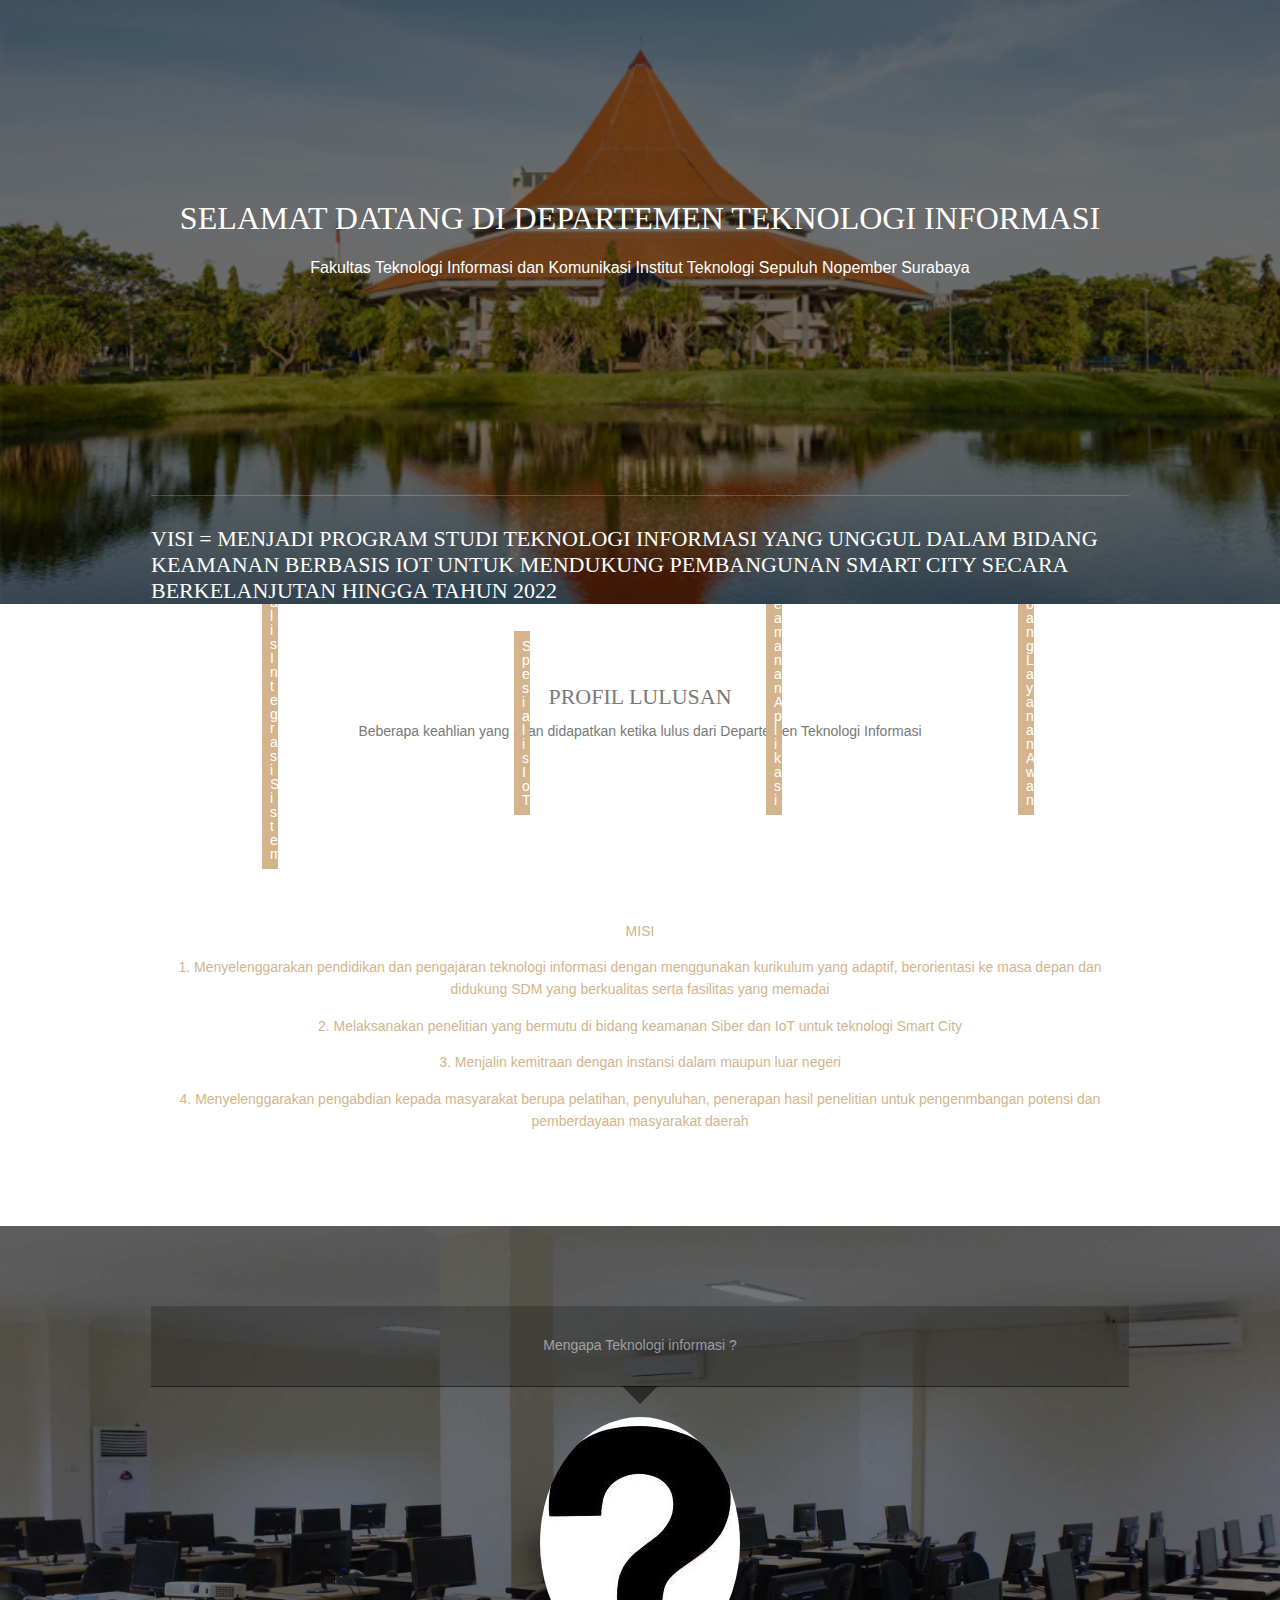
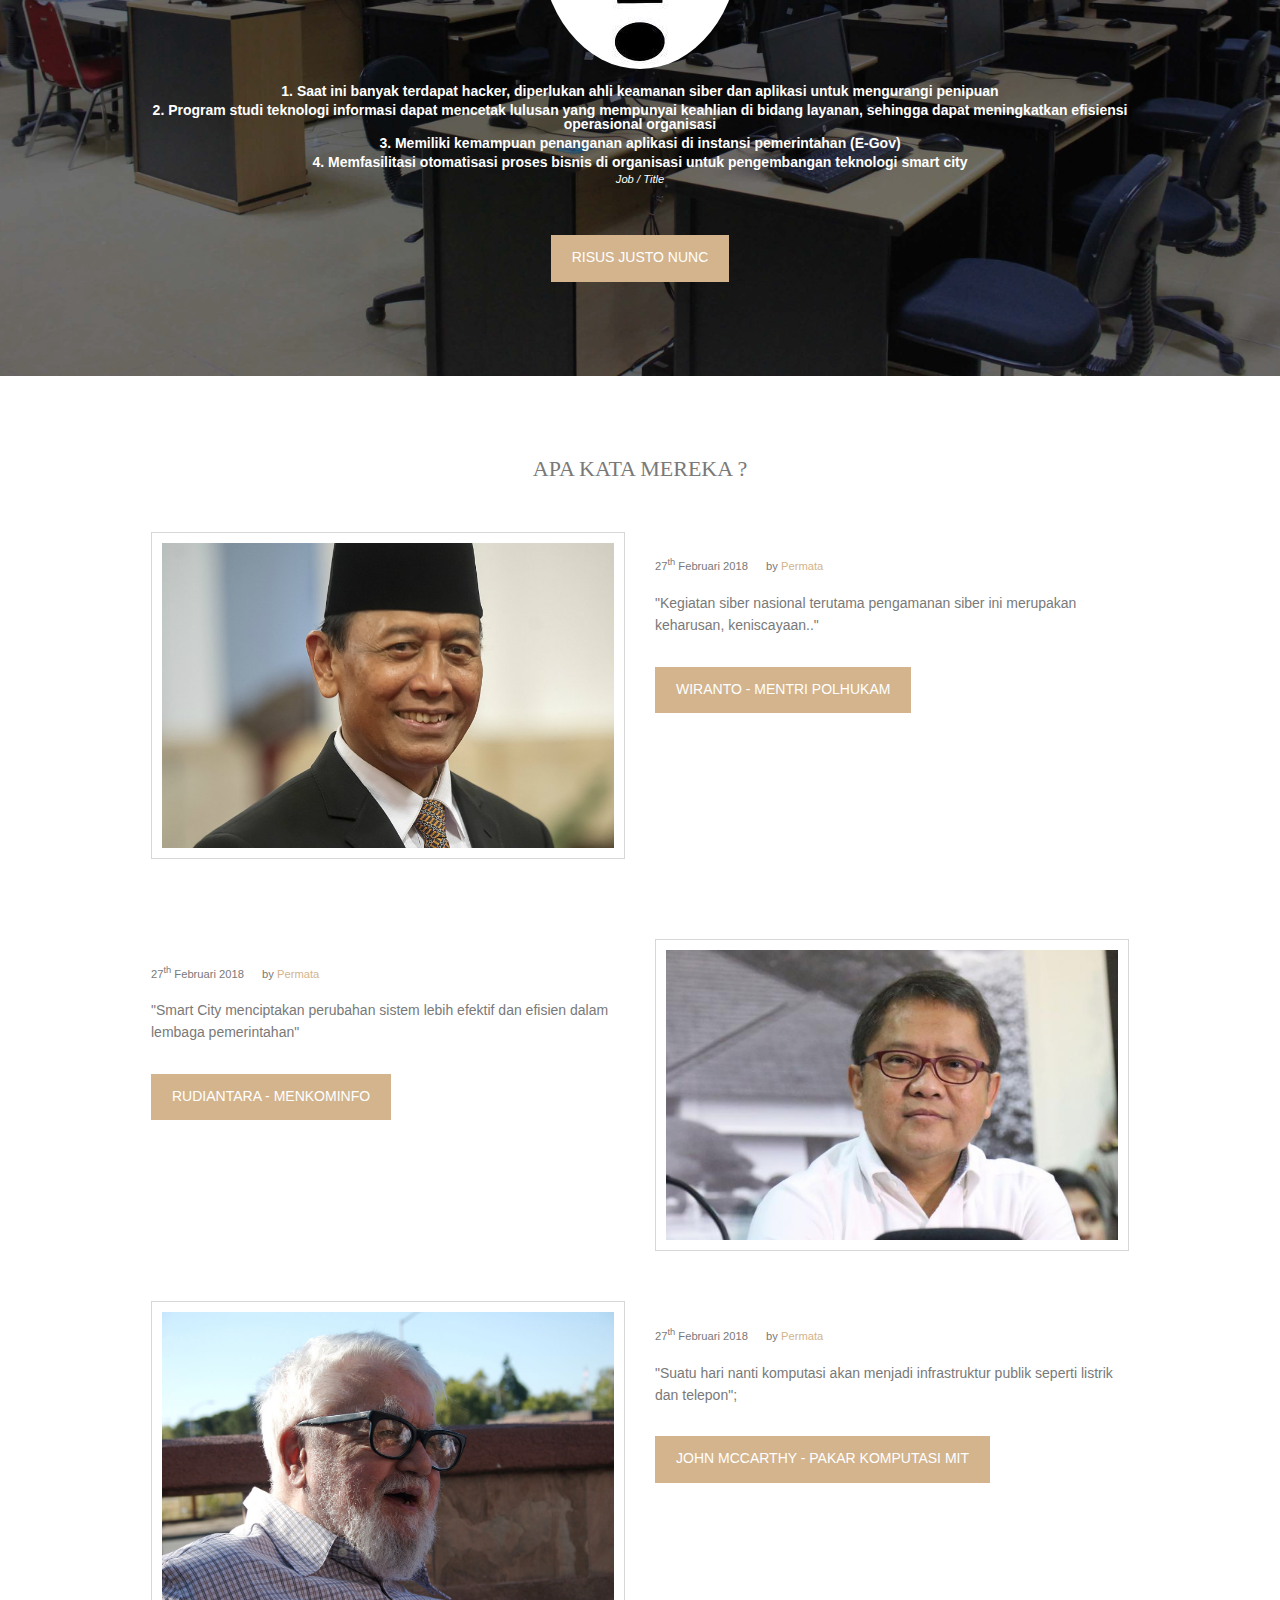
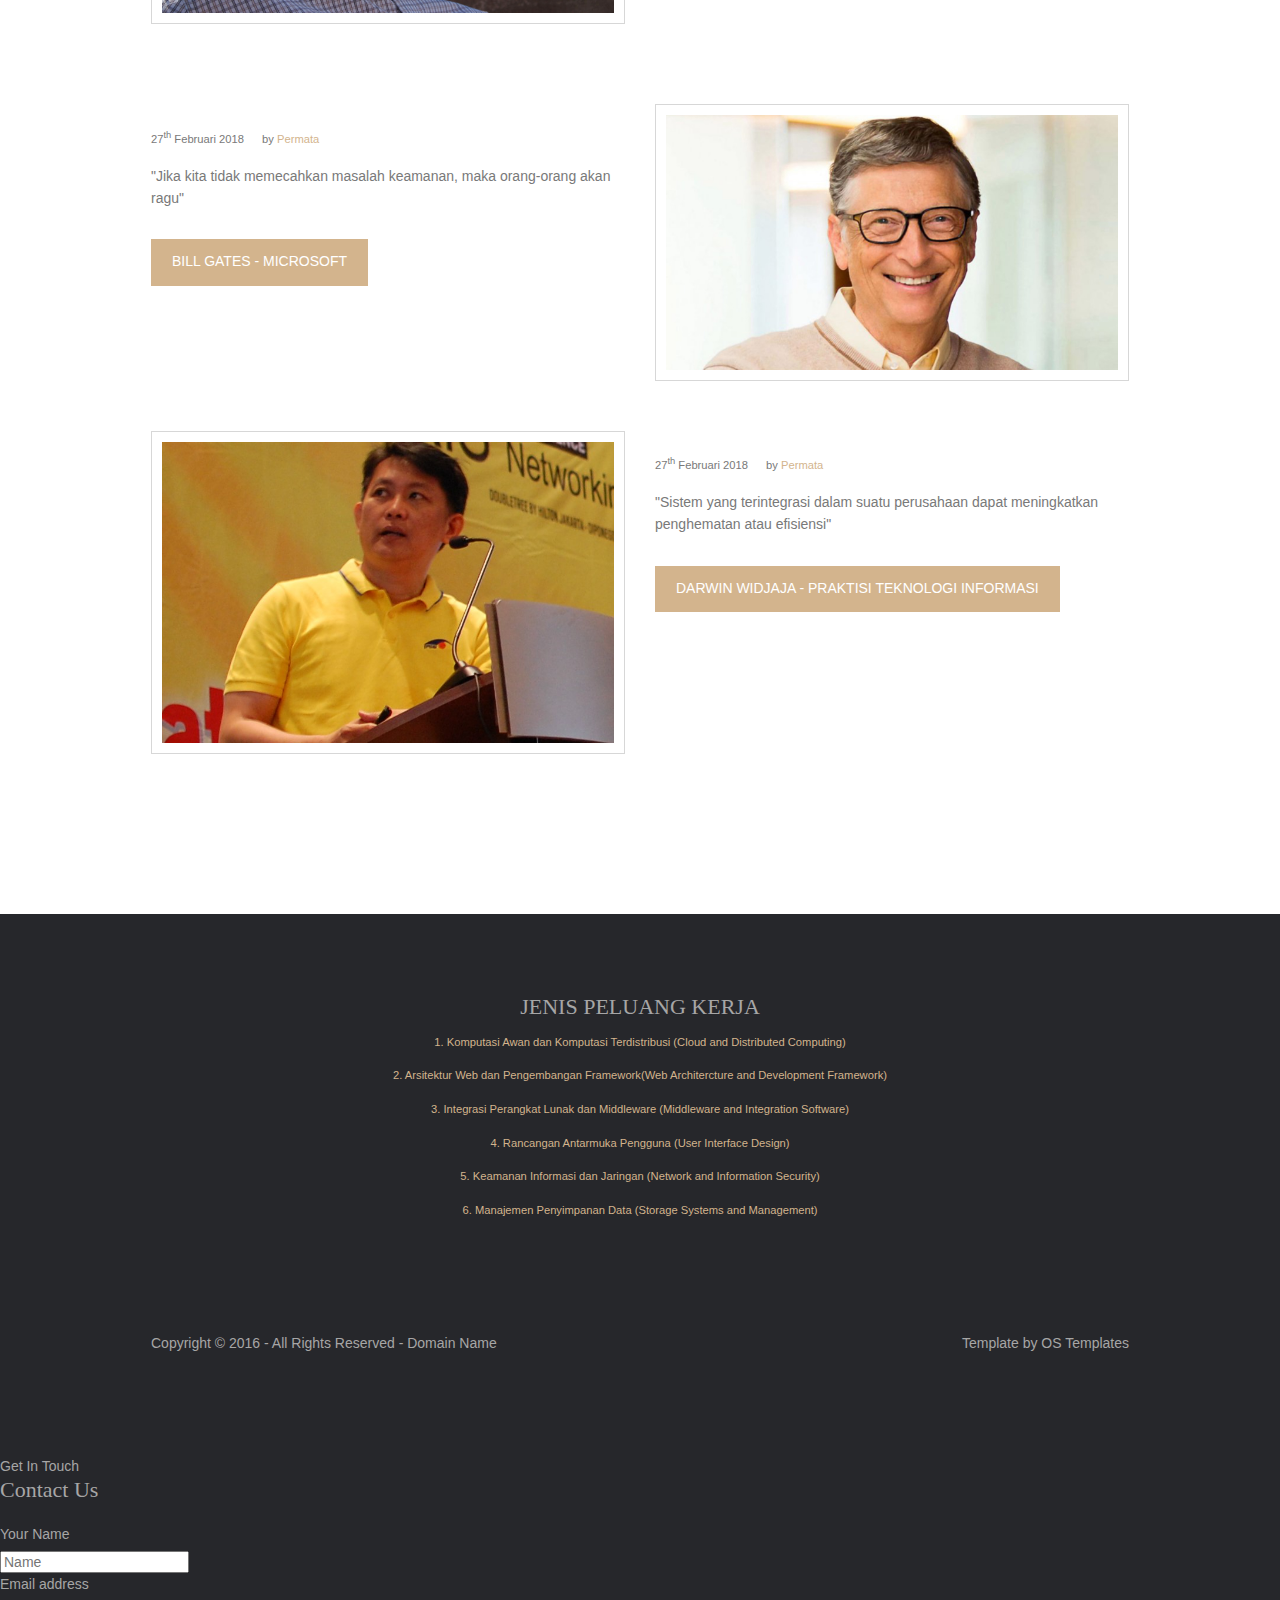
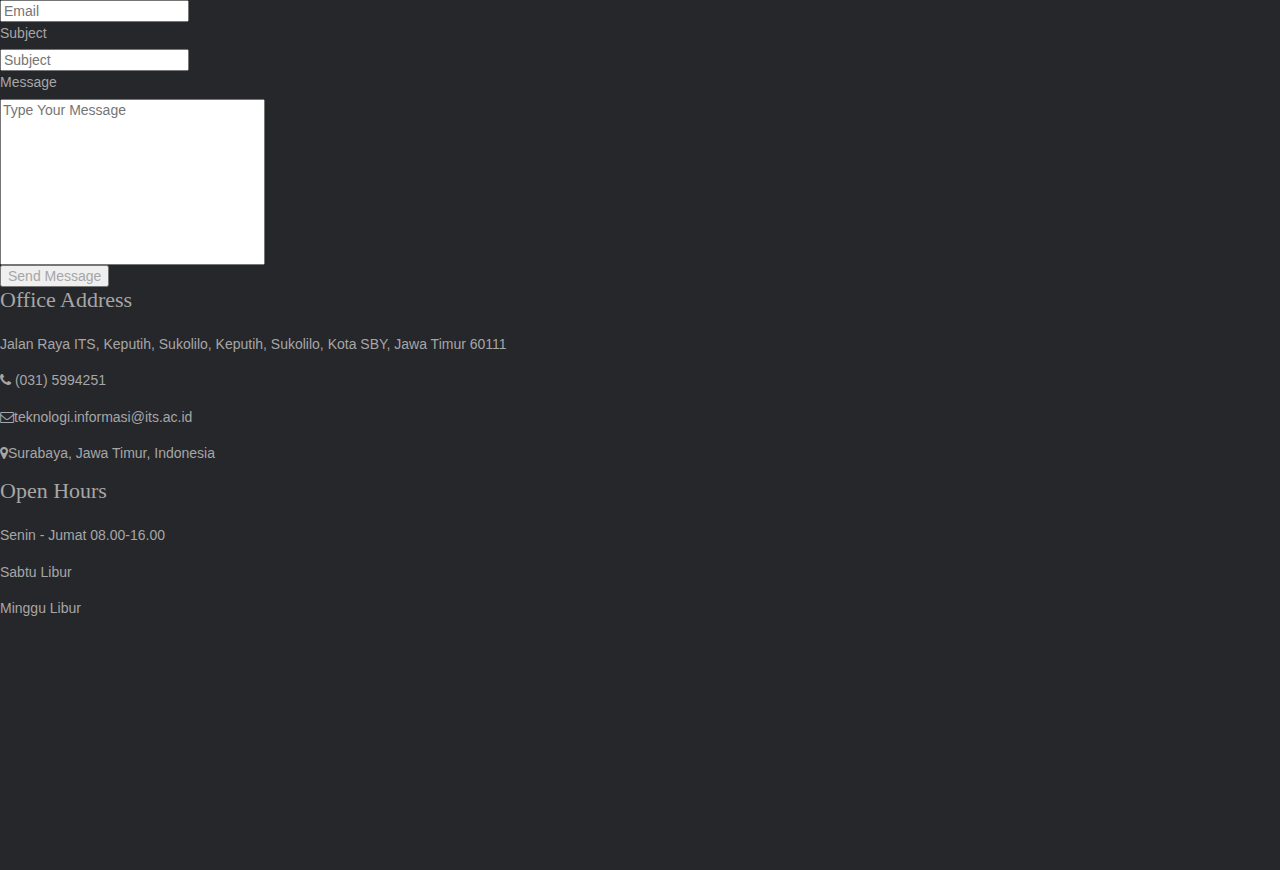
==== home.html @ 6188e83e "Add login" ====
<?php
    session_start();
    if(!isset($_SESSION['simple_login'])){
        header("Location: index.php");
        exit();
    }
     
/*** you can  write your protected content here ***/
 
?>
<!DOCTYPE html>
<!--
Template Name: Merciano
Author: <a href="http://www.os-templates.com/">OS Templates</a>
Author URI: http://www.os-templates.com/
Licence: Free to use under our free template licence terms
Licence URI: http://www.os-templates.com/template-terms
-->
<html>
<head>
<title>Merciano</title>
<meta charset="utf-8">
<meta name="viewport" content="width=device-width, initial-scale=1.0, maximum-scale=1.0, user-scalable=no">
<link href="layout/styles/layout.css" rel="stylesheet" type="text/css" media="all">
</head>
<body id="top">
<!-- ################################################################################################ -->
<!-- ################################################################################################ -->
<!-- ################################################################################################ -->
<!-- Top Background Image Wrapper -->
<div class="bgded overlay" style="background-image:url('images/demo/backgrounds/graha.jpg');"> 
  <!-- ################################################################################################ -->
  <div class="wrapper">
    <div id="pageintro" class="hoc clear"> 
      <!-- ################################################################################################ -->
      <article>
        <h2 class="heading">SELAMAT DATANG DI DEPARTEMEN TEKNOLOGI INFORMASI</h2>
        <p>Fakultas Teknologi Informasi dan Komunikasi Institut Teknologi Sepuluh Nopember Surabaya</p>
      </article>
      <!-- ################################################################################################ -->
    </div>
  </div>
  <!-- ################################################################################################ -->
  <!-- ################################################################################################ -->
  <!-- ################################################################################################ -->
  <div class="wrapper row1">
    <header id="header" class="hoc clear"> 
      <!-- ################################################################################################ -->
      <div id="logo" class="fl_left">
        <h1><a href="index.html">Visi = Menjadi program studi teknologi informasi yang unggul dalam bidang keamanan berbasis IoT untuk mendukung pembangunan Smart City secara berkelanjutan hingga tahun 2022</a></h1>
      </div>
      
      <!-- ################################################################################################ -->
    </header>
  </div>
  <!-- ################################################################################################ -->
</div>
<!-- End Top Background Image Wrapper -->
<!-- ################################################################################################ -->
<!-- ################################################################################################ -->
<!-- ################################################################################################ -->
<div class="wrapper row3">
  <main class="hoc container clear"> 
    <!-- main body -->
    <!-- ################################################################################################ -->
    <div class="btmspace-50 center">
      <h3 class="btmspace-10">PROFIL LULUSAN</h3>
      <p class="nospace">Beberapa keahlian yang akan didapatkan ketika lulus dari Departemen Teknologi Informasi</p>
    </div>
    <ul class="nospace clear services">
      <li class="one_quarter first"><a href="#">
        <figure><img src="images/demo/gallery/1.png" alt="">
          <figcaption>Spesialis Keamanan Siber</figcaption>
        </figure>
        </a></li>
      <li class="one_quarter"><a href="#">
        <figure><img src="images/demo/gallery/2.png" alt="">
          <figcaption>Spesialis IoT</figcaption>
        </figure>
        </a></li>
      <li class="one_quarter"><a href="#">
        <figure><img src="images/demo/gallery/3.png" alt="">
          <figcaption>Analis Keamanan Aplikasi</figcaption>
        </figure>
        </a></li>
      <li class="one_quarter"><a href="#">
        <figure><img src="images/demo/gallery/4.png" alt="">
          <figcaption>Pengembang Layanan Awan</figcaption>
        </figure>
        </a></li>
      <li class="one_quarter first"><a href="#">
        <figure><img src="images/demo/gallery/5.png" alt="">
          <figcaption>Spesialis Integrasi Sistem</figcaption>
        </figure>
        </a></li>
    </ul>
    <p class="center"><a class="inverse" href="#">MISI
      <p class="center"><a class="inverse" href="#">1. Menyelenggarakan pendidikan dan pengajaran teknologi informasi dengan menggunakan kurikulum yang adaptif, berorientasi ke masa depan dan didukung SDM yang berkualitas serta fasilitas yang memadai
        <p class="center"><a class="inverse" href="#">2. Melaksanakan penelitian yang bermutu di bidang keamanan Siber dan IoT untuk teknologi Smart City
          <p class="center"><a class="inverse" href="#">3. Menjalin kemitraan dengan instansi dalam maupun luar negeri
      <p class="center"><a class="inverse" href="#">4. Menyelenggarakan pengabdian kepada masyarakat berupa pelatihan, penyuluhan, penerapan hasil penelitian untuk pengenmbangan potensi dan pemberdayaan masyarakat daerah
    </a></p>
    <!-- ################################################################################################ -->
    <!-- / main body -->
    <div class="clear"></div>
  </main>
</div>
<!-- ################################################################################################ -->
<!-- ################################################################################################ -->
<!-- ################################################################################################ -->
<div class="wrapper bgded overlay" style="background-image:url('images/demo/backgrounds/lab.jpg');">
  <div class="hoc container clear"> 
    <!-- ################################################################################################ -->
    <div class="testimonial clear">
      <blockquote>Mengapa Teknologi informasi ?</blockquote>
      <figure><img class="circle" src="images/demo/tanyat.jpg" alt="">
        <figcaption><strong>1. Saat ini banyak terdapat hacker, diperlukan ahli keamanan siber dan aplikasi untuk mengurangi penipuan</strong><br>
          <figcaption><strong>2. Program studi teknologi informasi dapat mencetak lulusan yang mempunyai keahlian di bidang layanan, sehingga dapat meningkatkan efisiensi operasional organisasi</strong><br>
            <figcaption><strong>3. Memiliki kemampuan penanganan aplikasi di instansi pemerintahan (E-Gov) </strong><br>
              <figcaption><strong>4. Memfasilitasi otomatisasi proses bisnis di organisasi untuk pengembangan teknologi smart city</strong><br>
          <em>Job / Title</em></figcaption>
      </figure>
    </div>
    <p class="center"><a class="btn" href="#">Risus justo nunc</a></p>
    <!-- ################################################################################################ -->
  </div>
</div>
<!-- ################################################################################################ -->
<!-- ################################################################################################ -->
<!-- ################################################################################################ -->
<div class="wrapper row3">
  <section class="hoc container clear"> 
    <!-- ################################################################################################ -->
    <div class="btmspace-50 center">
      <h3 class="btmspace-10">APA KATA MEREKA ?</h3>
      <p class="nospace"></p>
    </div>
    <div class="latest">
      <article class="clear">
        <div class="one_half first"><a class="iblock borderedbox inspace-10" href="#"><img src="images/demo/wiranto.jpg" alt=""></a></div>
        <div class="one_half">
          <h3 class="heading"></h3>
          <ul class="nospace meta">
            <li>
              <time datetime="2018-02-27">27<sup>th</sup> Februari 2018</time>
            </li>
            <li>by <a href="#">Permata</a></li>
          </ul>
          <p>"Kegiatan siber nasional terutama pengamanan siber ini merupakan keharusan, keniscayaan.."</p>
          <footer><a class="btn" href="#">Wiranto - Mentri Polhukam</a></footer>
        </div>
      </article>
      <article class="clear">
        <div class="one_half first">
          <h3 class="heading"></h3>
          <ul class="nospace meta">
            <li>
              <time datetime="2018-02-27">27<sup>th</sup> Februari 2018</time>
            </li>
            <li>by <a href="#">Permata</a></li>
          </ul>
          <p>"Smart City menciptakan perubahan sistem lebih efektif dan efisien dalam lembaga pemerintahan"</p>
          <footer><a class="btn" href="#">Rudiantara - Menkominfo</a></footer>
        </div>
        <div class="one_half"><a class="iblock borderedbox inspace-10" href="#"><img src="images/demo/rudiantara.jpg" alt=""></a></div>
      </article>
    </div>
    <div class="btmspace-50 center">
      <h3 class="btmspace-10"></h3>
      <p class="nospace"></p>
    </div>
    <div class="latest">
      <article class="clear">
        <div class="one_half first"><a class="iblock borderedbox inspace-10" href="#"><img src="images/demo/john.jpg" alt=""></a></div>
        <div class="one_half">
          <h3 class="heading"></h3>
          <ul class="nospace meta">
            <li>
              <time datetime="2018-02-27">27<sup>th</sup> Februari 2018</time>
            </li>
            <li>by <a href="#">Permata</a></li>
          </ul>
          <p>"Suatu hari nanti komputasi akan menjadi infrastruktur publik seperti listrik dan telepon";</p>
          <footer><a class="btn" href="#">John McCarthy - Pakar Komputasi MIT</a></footer>
        </div>
      </article>
      <div class="btmspace-50 center">
      <h3 class="btmspace-10"></h3>
      <p class="nospace"></p>
    </div>
      <article class="clear">
        <div class="one_half first">
          <h3 class="heading"></h3>
          <ul class="nospace meta">
            <li>
              <time datetime="2018-02-27">27<sup>th</sup> Februari 2018</time>
            </li>
            <li>by <a href="#">Permata</a></li>
          </ul>
          <p>"Jika kita tidak memecahkan masalah keamanan, maka orang-orang akan ragu"</p>
          <footer><a class="btn" href="#">Bill Gates - Microsoft</a></footer>
        </div>
        <div class="one_half"><a class="iblock borderedbox inspace-10" href="#"><img src="images/demo/bill.jpg" alt=""></a></div>
      </article>
    </div>
    <div class="btmspace-50 center">
      <h3 class="btmspace-10"></h3>
      <p class="nospace"></p>
    </div>
    <div class="latest">
      <article class="clear">
        <div class="one_half first"><a class="iblock borderedbox inspace-10" href="#"><img src="images/demo/ddarwin.jpg" alt=""></a></div>
        <div class="one_half">
          <h3 class="heading"></h3>
          <ul class="nospace meta">
            <li>
              <time datetime="2018-02-27">27<sup>th</sup> Februari 2018</time>
            </li>
            <li>by <a href="#">Permata</a></li>
          </ul>
          <p>"Sistem yang terintegrasi dalam suatu perusahaan dapat meningkatkan penghematan atau efisiensi"</p>
          <footer><a class="btn" href="#">Darwin Widjaja - Praktisi Teknologi Informasi</a></footer>
        </div>
      </article>
    <!-- ################################################################################################ -->
    <div class="clear"></div>
  </section>
</div>
<!-- ################################################################################################ -->
<!-- ################################################################################################ -->
<!-- ################################################################################################ -->
<div class="wrapper">
  <section class="hoc container center clear"> 
    <!-- ################################################################################################ -->
    
    <h3 class="btmspace-10">JENIS PELUANG KERJA</h3>
    <p class="font-xs"><a href="#">1. Komputasi Awan dan Komputasi Terdistribusi (Cloud and Distributed Computing)</a></p>
    <p class="font-xs"><a href="#">2. Arsitektur Web dan Pengembangan Framework(Web Architercture and Development Framework)</a></p>
    <p class="font-xs"><a href="#">3. Integrasi Perangkat Lunak dan Middleware (Middleware and Integration Software)</a></p>
    <p class="font-xs"><a href="#">4. Rancangan Antarmuka Pengguna (User Interface Design)</a></p>
    <p class="font-xs"><a href="#">5. Keamanan Informasi dan Jaringan  (Network and Information Security)</a></p>
    <p class="font-xs"><a href="#">6. Manajemen Penyimpanan Data  (Storage Systems and Management)</a></p>

    <!-- ################################################################################################ -->
  </section>
  
<!-- ################################################################################################ -->
<!-- ################################################################################################ -->
<!-- ################################################################################################ -->

    <!-- ################################################################################################ -->
  </footer>
</div>
<!-- ################################################################################################ -->
<!-- ################################################################################################ -->
<!-- ################################################################################################ -->
<div class="wrapper row5">
  <div id="copyright" class="hoc clear"> 
    <!-- ################################################################################################ -->
    <p class="fl_left">Copyright &copy; 2016 - All Rights Reserved - <a href="#">Domain Name</a></p>
    <p class="fl_right">Template by <a target="_blank" href="http://www.os-templates.com/" title="Free Website Templates">OS Templates</a></p>
    <!-- ################################################################################################ -->
  </div>
</div>
<!-- ################################################################################################ -->
<!-- ################################################################################################ -->
<!-- ################################################################################################ -->
<a id="backtotop" href="#top"><i class="fa fa-chevron-up"></i></a>

  <!-- Start Contact section -->
  <section id="mu-contact">
    <div class="container">
      <div class="row">
        <div class="col-md-12">
          <div class="mu-contact-area">

            <div class="mu-title">
              <span class="mu-subtitle">Get In Touch</span>
              <h2>Contact Us</h2>
            </div>

            <div class="mu-contact-content">
              <div class="row">

                <div class="col-md-6">
                  <div class="mu-contact-left">
                    <!-- Email message div -->
                    <div id="form-messages"></div>
                    <!-- Start contact form -->
                    <form id="ajax-contact" method="post" action="testmail.php" class="mu-contact-form">
                      <div class="form-group">
                        <label for="name">Your Name</label>
                        <input type="text" class="form-control" id="name" name="name" placeholder="Name" required>
                      </div>
                      <div class="form-group">
                        <label for="email">Email address</label>
                        <input type="email" class="form-control" id="email" name="email" placeholder="Email" required>
                      </div>                      
                      <div class="form-group">
                        <label for="subject">Subject</label>
                        <input type="text" class="form-control" id="subject" name="subject" placeholder="Subject" required>
                      </div>
                      <div class="form-group">
                        <label for="message">Message</label>                        
                        <textarea class="form-control" id="message" name="message"  cols="30" rows="10" placeholder="Type Your Message" required></textarea>
                      </div>                      
                      <button type="submit" class="mu-send-btn">Send Message</button>
                        
                    </form>
                  </div>
                </div>

                <div class="col-md-6">
                  <div class="mu-contact-right">
                    <div class="mu-contact-widget">
                      <h3>Office Address</h3>
                      <p>Jalan Raya ITS, Keputih, Sukolilo, Keputih, Sukolilo, Kota SBY, Jawa Timur 60111</p>
                      <address>
                        <p><i class="fa fa-phone"></i> (031) 5994251</p>
                        <p><i class="fa fa-envelope-o"></i>teknologi.informasi@its.ac.id</p>
                        <p><i class="fa fa-map-marker"></i>Surabaya, Jawa Timur, Indonesia</p>
                      </address>
                    </div>
                    <div class="mu-contact-widget">
                      <h3>Open Hours</h3>                      
                      <address>
                        <p><span>Senin - Jumat</span> 08.00-16.00</p>
                        <p><span>Sabtu</span> Libur</p>
                        <p><span>Minggu</span> Libur</p>
                      </address>
                    </div>
                  </div>
                </div>

              </div>
            </div>
          </div>
        </div>
      </div>
    </div>
  </section>
  <!-- End Contact section -->
<!-- Start Map section -->
  <section id="mu-map">
    <iframe src=
            "https://www.google.com/maps/embed?pb=!1m18!1m12!1m3!1d3957.662365446152!2d112.790795!3d-7.279204!2m3!1f0!2f0!3f0!3m2!1i1024!2i768!4f13.1!3m3!1m2!1s0x2dd7fa16b145e469%3A0x83df57e6a93ef2c2!2sJurusan+Sistem+Informasi+ITS!5e0!3m2!1sen!2sid!4v1429068412402"  width="100%" height="100%" frameborder="0"allowfullscreen></iframe>
  </section>
  <!-- End Map section -->

<script src="http://maps.google.com/maps/api/js?sensor=false"></script>
<script src="layout/scripts/gmaps.js"></script>

</body>
</html>
---- layout/styles/layout.css ----
@charset "utf-8";
/*
Template Name: Merciano
Author: <a href="http://www.os-templates.com/">OS Templates</a>
Author URI: http://www.os-templates.com/
Licence: Free to use under our free template licence terms
Licence URI: http://www.os-templates.com/template-terms
File: Layout CSS
*/

@import url("fontawesome-4.6.2.min.css");
@import url("framework.css");

/* Rows
--------------------------------------------------------------------------------------------------------------- */
.row0, .row0 a{}
.row1, .row1 a{}
.row2, .row2 a{}
.row3, .row3 a{}
.row4, .row4 a{}
.row5, .row5 a{}


/* Page Intro
--------------------------------------------------------------------------------------------------------------- */
#pageintro{padding:200px 0; border-bottom:1px solid;}

#pageintro article{text-align:center;}
#pageintro article p{font-size:16px;}
#pageintro article .heading{font-size:32px; text-transform:uppercase;}/* Override default settings */
#pageintro article footer{margin-top:50px;}


/* Header
--------------------------------------------------------------------------------------------------------------- */
#header{}

#header #logo{margin:30px 0 0 0;}
#header #logo h1{margin:0; padding:0; font-size:22px; text-transform:uppercase;}


/* Content Area
--------------------------------------------------------------------------------------------------------------- */
.container{padding:80px 0;}

/* Content */
.container .content{}

.services{margin-bottom:50px;}
.services li{text-align:center;}
.services li:nth-child(-n+4){margin-bottom:30px;}/* Adds bottom margin to the first four elements */
.services li:last-child{margin-bottom:0;}/* Required when elements stack in smaller viewports */
.services li figure{display:inline-block; position:relative; max-width:100%; border-bottom:1px solid;}
.services li figure figcaption{display:block; position:absolute; bottom:0; left:0; width:100%; padding:8px; line-height:1;}
.services li figure:hover figcaption{opacity:0;}

.testimonial{margin-bottom:50px;}
.testimonial blockquote{display:block; position:relative; width:100%; margin:0 0 30px 0; padding:30px; line-height:1.4; border:solid; border-width:0 0 1px 0; text-align:center; z-index:1;}
.testimonial blockquote::before{display:none;}
.testimonial blockquote::after{display:block; position:absolute; bottom:0; left:50%; margin:0 0 -18px -18px; content:""; border:solid; border-width:18px 18px 0 18px;}
.testimonial figure{text-align:center;}
.testimonial figure img{margin-bottom:15px;}
.testimonial figure figcaption{}
.testimonial figure figcaption *{display:block; margin:0; padding:0; line-height:1;}
.testimonial figure figcaption strong{margin-bottom:5px;}
.testimonial figure figcaption br{display:none;}
.testimonial figure figcaption em{font-size:.8rem;}

.latest{}
.latest > article:first-child{margin-bottom:80px;}
.latest article{}
.latest article > div:nth-of-type(2){margin-bottom:0;}/* Used when elements stack in small viewports */
.latest article .heading{margin:20px 0 10px;}
.latest article .meta{font-size:.8rem;}
.latest article .meta li{display:inline-block;}
.latest article .meta > li:first-child{margin-right:15px;}
.latest article p, .latest article footer{margin-bottom:30px;}

.gmap{display:block; position:relative; width:100%; height:350px;}/* Height (min or max-height don't work) has to be defined, otherwise the map wont be shown */
.gmap #gmapcanvas{width:100%; height:100%;}
.gmap #gmapcanvas img[src*="gstatic.com/"], #gmapcanvas img[src*="googleapis.com/"]{width:auto; max-width:none; height:auto;}

/* Comments */
#comments ul{margin:0 0 40px 0; padding:0; list-style:none;}
#comments li{margin:0 0 10px 0; padding:15px;}
#comments .avatar{float:right; margin:0 0 10px 10px; padding:3px; border:1px solid;}
#comments address{font-weight:bold;}
#comments time{font-size:smaller;}
#comments .comcont{display:block; margin:0; padding:0;}
#comments .comcont p{margin:10px 5px 10px 0; padding:0;}

#comments form{display:block; width:100%;}
#comments input, #comments textarea{width:100%; padding:10px; border:1px solid;}
#comments textarea{overflow:auto;}
#comments div{margin-bottom:15px;}
#comments input[type="submit"], #comments input[type="reset"]{display:inline-block; width:auto; min-width:150px; margin:0; padding:8px 5px; cursor:pointer;}

/* Sidebar */
.container .sidebar{}

.sidebar .sdb_holder{margin-bottom:50px;}
.sidebar .sdb_holder:last-child{margin-bottom:0;}


/* Footer
--------------------------------------------------------------------------------------------------------------- */
#footer{padding:80px 0;}

#footer .title{margin:0 0 30px 0; padding:0 0 8px 0; border-bottom:1px solid; font-size:1.2rem;}

#footer .linklist li{margin-bottom:10px;}
#footer .linklist li:last-child{margin-bottom:0;}

#footer .font-xs{margin:0;}


/* Copyright
--------------------------------------------------------------------------------------------------------------- */
#copyright{padding:20px 0;}
#copyright *{margin:0; padding:0;}


/* Transition Fade
--------------------------------------------------------------------------------------------------------------- */
*, *::before, *::after{transition:all .3s ease-in-out;}
#mainav form *{transition:none !important;}


/* ------------------------------------------------------------------------------------------------------------ */
/* ------------------------------------------------------------------------------------------------------------ */
/* ------------------------------------------------------------------------------------------------------------ */
/* ------------------------------------------------------------------------------------------------------------ */
/* ------------------------------------------------------------------------------------------------------------ */


/* Navigation
--------------------------------------------------------------------------------------------------------------- */
nav ul, nav ol{margin:0; padding:0; list-style:none;}

#mainav, #breadcrumb, .sidebar nav{line-height:normal;}
#mainav .drop::after, #mainav li li .drop::after, #breadcrumb li a::after, .sidebar nav a::after{position:absolute; font-family:"FontAwesome"; font-size:10px; line-height:10px;}

/* Top Navigation */
#mainav{}
#mainav ul.clear{margin-top:3px;}
#mainav ul{text-transform:uppercase;}
#mainav ul ul{z-index:9999; position:absolute; width:180px; text-transform:none;}
#mainav ul ul ul{left:180px; top:0;}
#mainav li{display:inline-block; position:relative; margin:0 15px 0 0; padding:0;}
#mainav li:last-child{margin-right:0;}
#mainav li li{width:100%; margin:0;}
#mainav li a{display:block; padding:30px 0;}
#mainav li li a{border:solid; border-width:0 0 1px 0;}
#mainav .drop{padding-left:15px;}
#mainav li li a, #mainav li li .drop{display:block; margin:0; padding:10px 15px;}
#mainav .drop::after, #mainav li li .drop::after{content:"\f0d7";}
#mainav .drop::after{top:35px; left:5px;}
#mainav li li .drop::after{top:15px; left:5px;}
#mainav ul ul{visibility:hidden; opacity:0;}
#mainav ul li:hover > ul{visibility:visible; opacity:1;}

#mainav form{display:none; margin:0; padding:0;}
#mainav form select, #mainav form select option{display:block; cursor:pointer; outline:none;}
#mainav form select{width:100%; padding:5px; border:1px solid;}
#mainav form select option{margin:5px; padding:0; border:none;}

/* Breadcrumb */
#breadcrumb{padding:20px 0; text-align:right;}
#breadcrumb ul{margin:0; padding:0; list-style:none; text-transform:uppercase;}
#breadcrumb li{display:inline-block; margin:0 6px 0 0; padding:0;}
#breadcrumb li a{display:block; position:relative; margin:0; padding:0 12px 0 0; font-size:12px;}
#breadcrumb li a::after{top:3px; right:0; content:"\f101";}
#breadcrumb li:last-child a{margin:0; padding:0;}
#breadcrumb li:last-child a::after{display:none;}

/* Sidebar Navigation */
.sidebar nav{display:block; width:100%;}
.sidebar nav li{margin:0 0 3px 0; padding:0;}
.sidebar nav a{display:block; position:relative; margin:0; padding:5px 10px 5px 15px; text-decoration:none; border:solid; border-width:0 0 1px 0;}
.sidebar nav a::after{top:9px; left:5px; content:"\f101";}
.sidebar nav ul ul a{padding-left:35px;}
.sidebar nav ul ul a::after{left:25px;}
.sidebar nav ul ul ul a{padding-left:55px;}
.sidebar nav ul ul ul a::after{left:45px;}

/* Pagination */
.pagination{display:block; width:100%; text-align:center; clear:both;}
.pagination li{display:inline-block; margin:0 2px 0 0;}
.pagination li:last-child{margin-right:0;}
.pagination a, .pagination strong{display:block; padding:8px 11px; border:1px solid; background-clip:padding-box; font-weight:normal;}

/* Back to Top */
#backtotop{z-index:999; display:inline-block; position:fixed; visibility:hidden; bottom:20px; right:20px; width:36px; height:36px; line-height:36px; font-size:16px; text-align:center; opacity:.2;}
#backtotop i{display:block; width:100%; height:100%; line-height:inherit;}
#backtotop.visible{visibility:visible; opacity:.5;}
#backtotop:hover{opacity:1;}


/* Tables
--------------------------------------------------------------------------------------------------------------- */
table, th, td{border:1px solid; border-collapse:collapse; vertical-align:top;}
table, th{table-layout:auto;}
table{width:100%; margin-bottom:15px;}
th, td{padding:5px 8px;}
td{border-width:0 1px;}


/* Gallery
--------------------------------------------------------------------------------------------------------------- */
#gallery{display:block; width:100%; margin-bottom:50px;}
#gallery figure figcaption{display:block; width:100%; clear:both;}
#gallery li{margin-bottom:30px;}


/* ------------------------------------------------------------------------------------------------------------ */
/* ------------------------------------------------------------------------------------------------------------ */
/* ------------------------------------------------------------------------------------------------------------ */
/* ------------------------------------------------------------------------------------------------------------ */
/* ------------------------------------------------------------------------------------------------------------ */


/* Colours
--------------------------------------------------------------------------------------------------------------- */
body{color:#A6A6A6; background-color:#26272B;}
a{color:#D3B48D;}
a:active, a:focus{background:transparent;}/* IE10 + 11 Bugfix - prevents grey background */
hr, .borderedbox{border-color:#D7D7D7;}
label span{color:#FF0000; background-color:inherit;}
input:focus, textarea:focus, *:required:focus{border-color:#D3B48D;}
.overlay{color:#FFFFFF; background-color:inherit;}
.overlay::after{color:inherit; background-color:rgba(0,0,0,.55);}

.btn, .btn.inverse:hover{color:#FFFFFF; background-color:#D3B48D; border-color:#D3B48D;}
.btn:hover, .btn.inverse{color:inherit; background-color:transparent; border-color:inherit;}


/* Rows */
.row0, .row0 a{}
.row1, .row1 a{}
.row2, .row2 a{}
.row3{color:#797979; background-color:#FFFFFF;}
.row4{color:#A6A6A6; background-color:#151517;}
.row5, .row5 a{color:#A6A6A6; background-color:#26272B;}


/* Page Intro */
#pageintro{border-color:rgba(255,255,255,.2);}


/* Header */
#header #logo a{color:inherit;}


/* Content Area */
.services li figure{border-color:#D3B48D;}
.services li figure figcaption{color:#FFFFFF; background-color:#D3B48D;}

.testimonial blockquote{color:rgba(255,255,255,.5); background-color:rgba(0,0,0,.2); border-color:rgba(0,0,0,.5);}
.testimonial:hover blockquote{color:#FFFFFF; background-color:#000000;}
.testimonial blockquote::after{border-color:transparent; border-top-color:rgba(0,0,0,.5);}


/* Footer */
#footer .title, #footer .heading{color:#FFFFFF; border-color:#26272B;}


/* Navigation */
#mainav li a{color:inherit;}
#mainav .active a, #mainav a:hover, #mainav li:hover > a{color:#D3B48D; background-color:inherit;}
#mainav li li a, #mainav .active li a{color:#FFFFFF; background-color:rgba(0,0,0,.6); border-color:rgba(0,0,0,.6);}
#mainav li li:hover > a, #mainav .active .active > a{color:#FFFFFF; background-color:#D3B48D;}
#mainav form select{color:#FFFFFF; background-color:#26272B; border-color:rgba(255,255,255,.2);}

#breadcrumb a{color:inherit; background-color:inherit;}
#breadcrumb li:last-child a{color:#D3B48D;}

.container .sidebar nav a{color:inherit; border-color:#D7D7D7;}
.container .sidebar nav a:hover{color:#D3B48D;}

.pagination a, .pagination strong{border-color:#D7D7D7;}
.pagination .current *{color:#FFFFFF; background-color:#D3B48D;}

#backtotop{color:#FFFFFF; background-color:#D3B48D;}


/* Tables + Comments */
table, th, td, #comments .avatar, #comments input, #comments textarea{border-color:#D7D7D7;}
#comments input:focus, #comments textarea:focus, #comments *:required:focus{border-color:#D3B48D;}
th{color:#FFFFFF; background-color:#373737;}
tr, #comments li, #comments input[type="submit"], #comments input[type="reset"]{color:inherit; background-color:#FBFBFB;}
tr:nth-child(even), #comments li:nth-child(even){color:inherit; background-color:#F7F7F7;}
table a, #comments a{background-color:inherit;}


/* ------------------------------------------------------------------------------------------------------------ */
/* ------------------------------------------------------------------------------------------------------------ */
/* ------------------------------------------------------------------------------------------------------------ */
/* ------------------------------------------------------------------------------------------------------------ */
/* ------------------------------------------------------------------------------------------------------------ */


/* Media Queries
--------------------------------------------------------------------------------------------------------------- */
@-ms-viewport{width:device-width;}


/* Max Wrapper Width - Laptop, Desktop etc.
--------------------------------------------------------------------------------------------------------------- */
@media screen and (min-width:978px){
	.hoc{max-width:978px;}
}


/* Mobile Devices
--------------------------------------------------------------------------------------------------------------- */
@media screen and (max-width:900px){
	.hoc{max-width:90%;}

	#header{padding:30px 0;}
	#header #logo{margin:0;}

	#mainav{}
	#mainav ul{display:none;}
	#mainav form{display:block;}

	#breadcrumb{}

	.container{}
	#comments input[type="reset"]{margin-top:10px;}
	.pagination li{display:inline-block; margin:0 5px 5px 0;}

	#footer{}

	#copyright{}
	#copyright p:first-of-type{margin-bottom:10px;}
}


@media screen and (max-width:750px){
	.imgl, .imgr{display:inline-block; float:none; margin:0 0 10px 0;}
	.fl_left, .fl_right{display:block; float:none;}
	.one_half, .one_third, .two_third, .one_quarter, .two_quarter, .three_quarter{display:block; float:none; width:auto; margin:0 0 30px 0; padding:0;}

	#header{text-align:center;}
	#header #logo{margin-bottom:15px;}

	.latest > article:first-child{margin-bottom:0;}
}


/* Other
--------------------------------------------------------------------------------------------------------------- */
@media screen and (max-width:650px){
	.scrollable{display:block; width:100%; margin:0 0 30px 0; padding:0 0 15px 0; overflow:auto; overflow-x:scroll;}
	.scrollable table{margin:0; padding:0; white-space:nowrap;}

	.inline li{display:block; margin-bottom:10px;}
	.pushright li{margin-right:0;}

	.font-x2{font-size:1.4rem;}
	.font-x3{font-size:1.6rem;}

	#breadcrumb{text-align:left;}
}
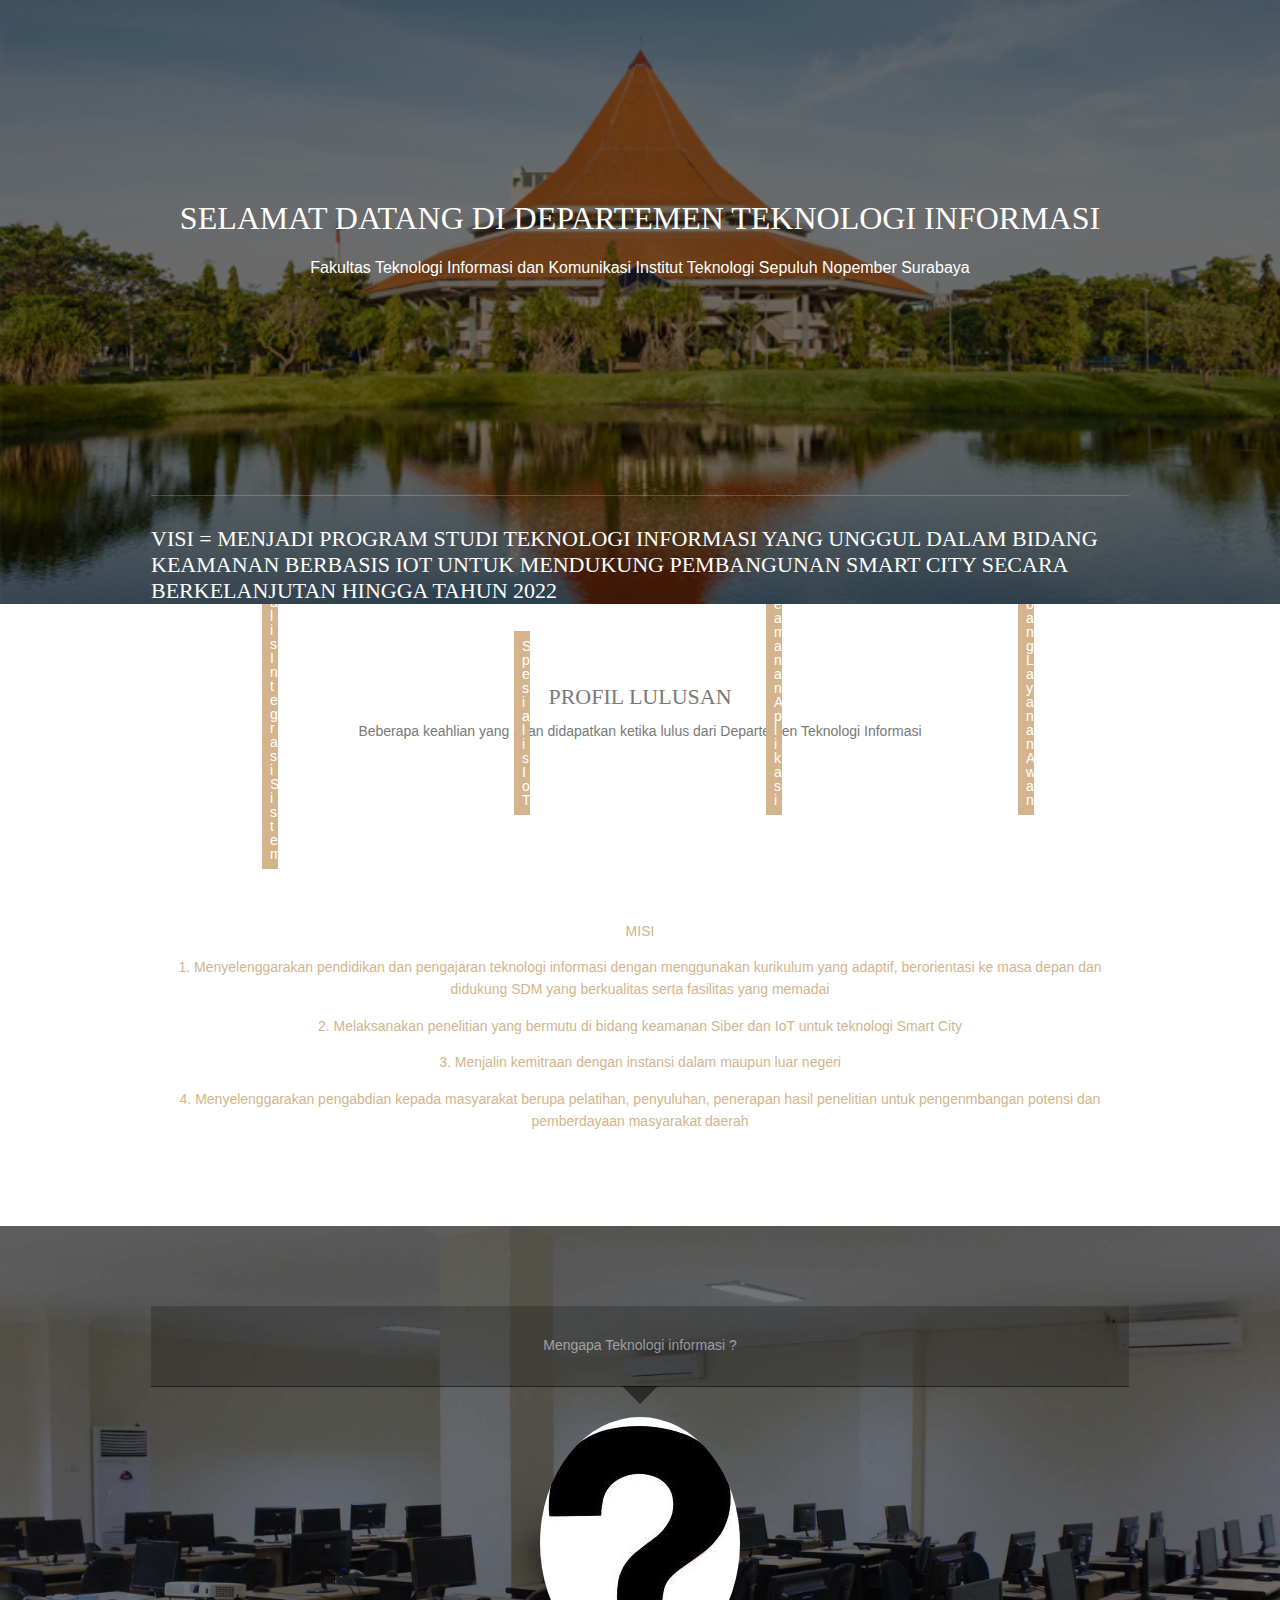
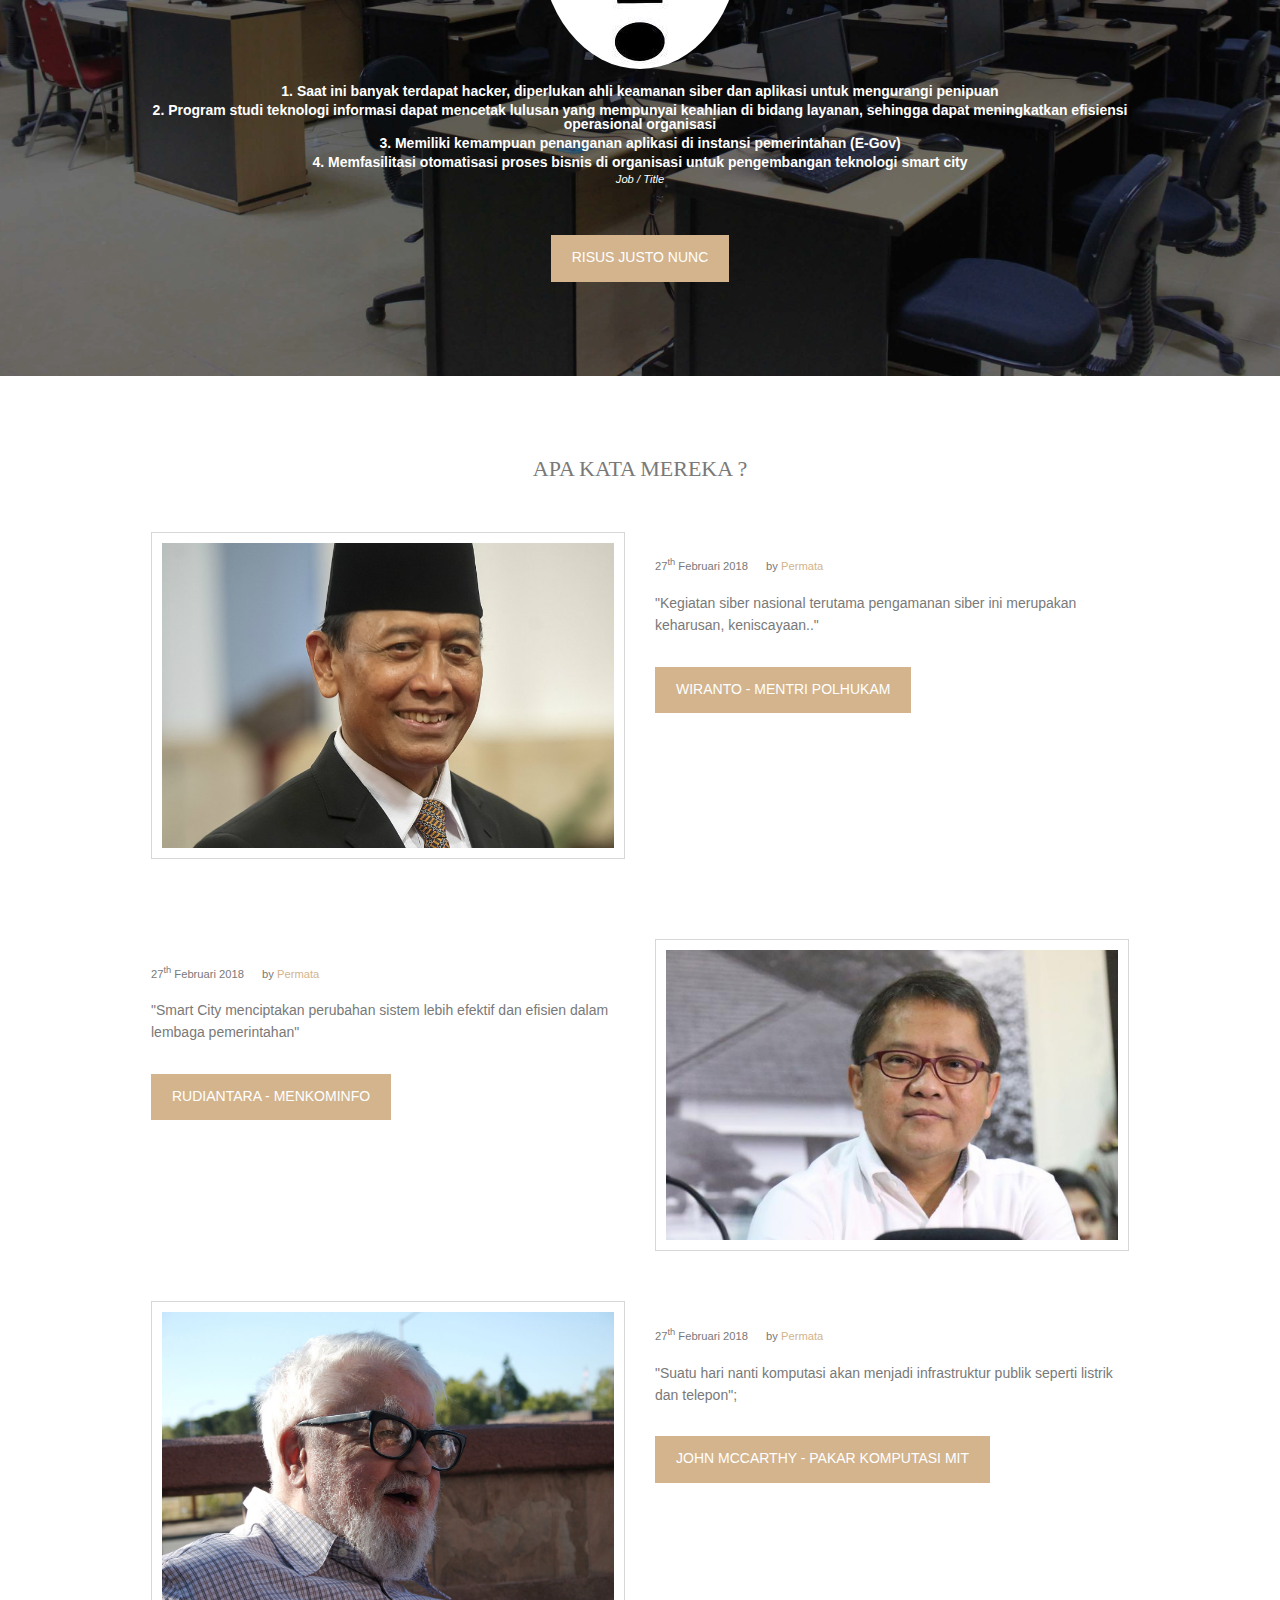
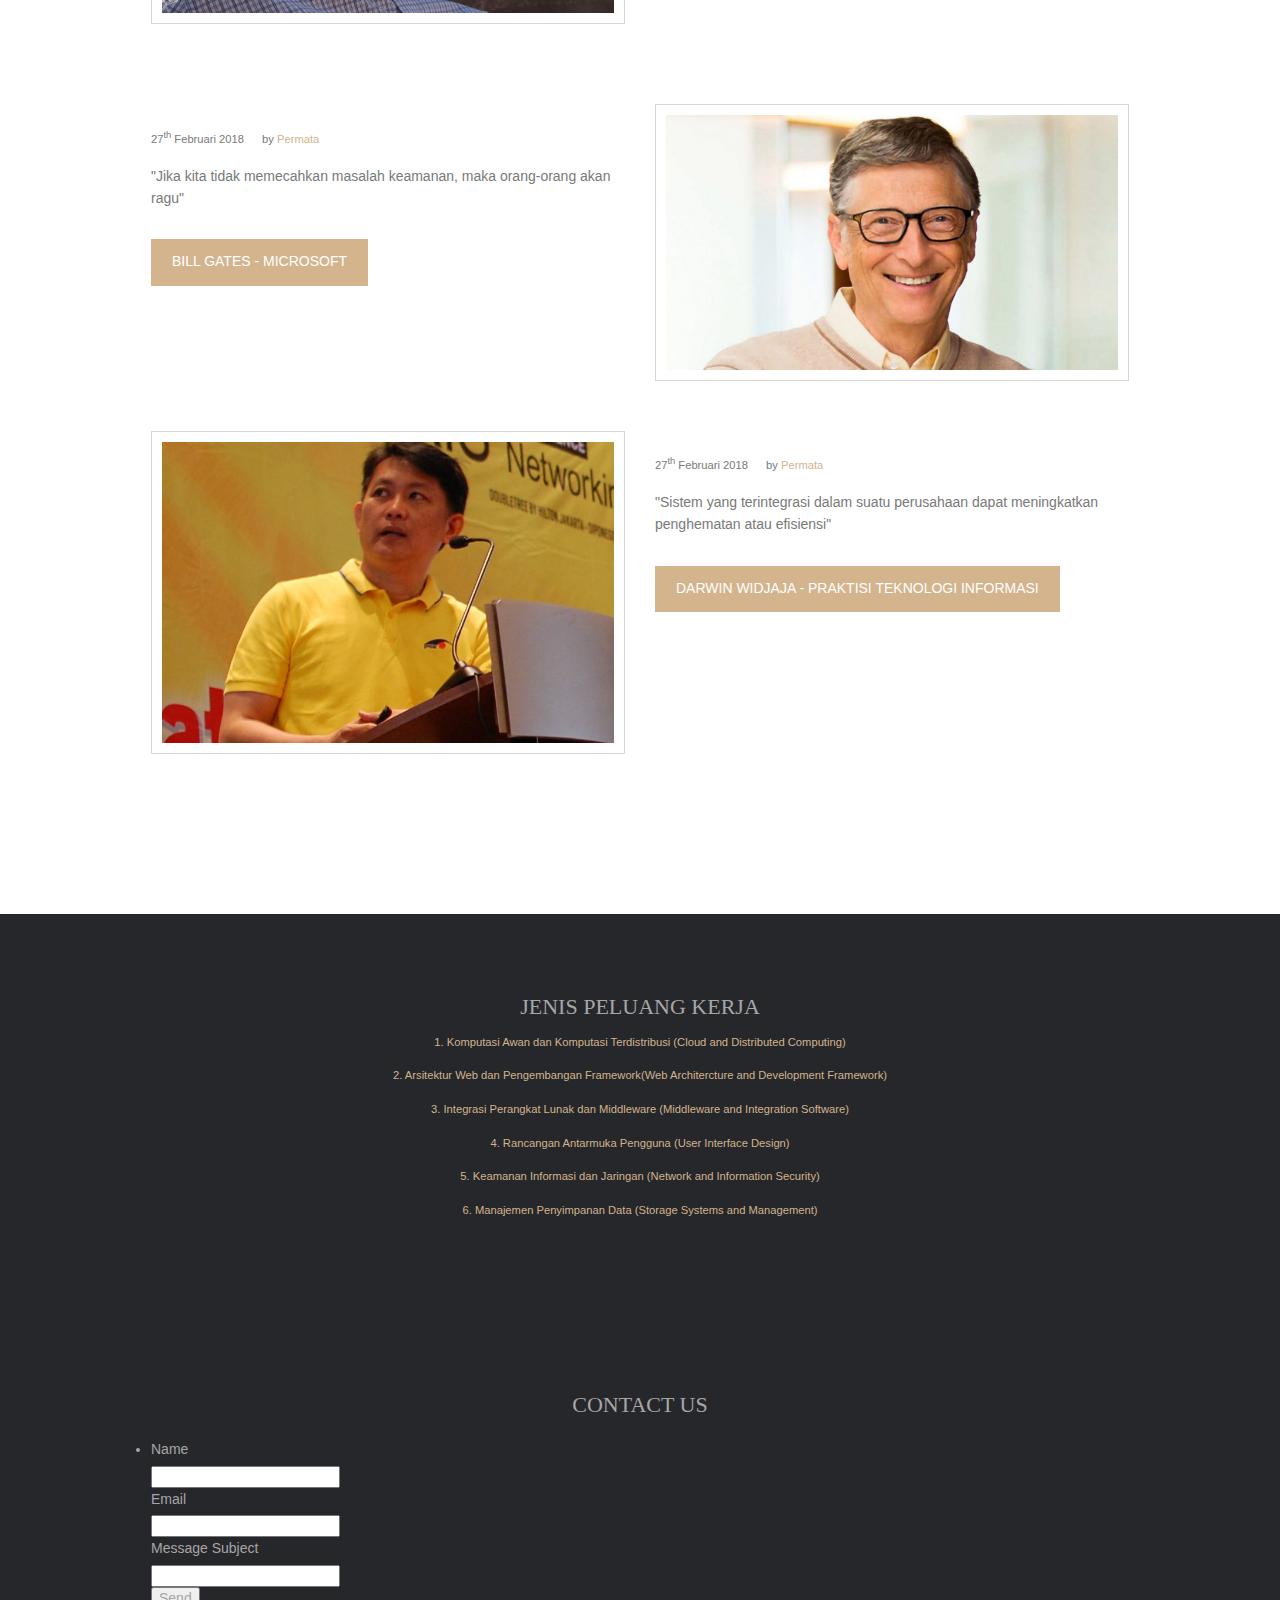
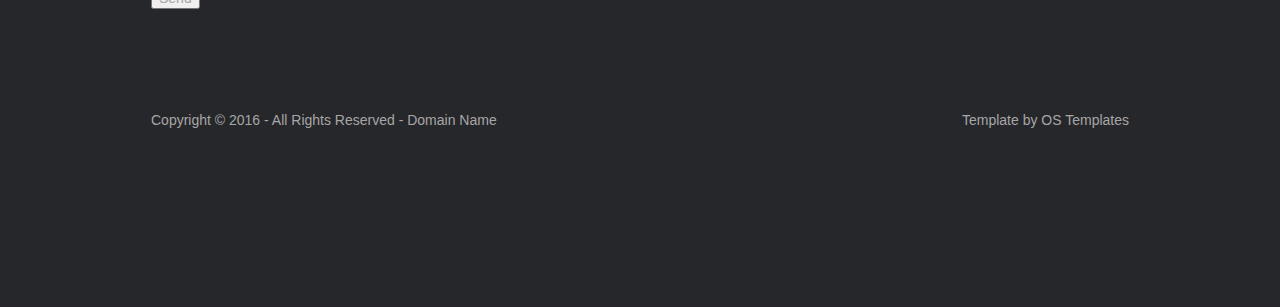
==== commit 06aff4de: "add and change some files php" ====
--- a/home.html
+++ b/home.html
@@ -243,6 +243,39 @@
 
     <!-- ################################################################################################ -->
   </section>
+  <footer id="footer" class="hoc clear">
+  <center><h1>CONTACT US</h1></center>
+<li form contact -->
+<centernk rel="stylesheet" href="layout/styles/form3.css" type="text/css">
+<div id="section">
+
+        <section class="contact-wrap">
+          <form action="send_mail.php" class="contact-form" method="post">
+          <div class="col-sm-6">
+            <div class="input-block">
+            <label for="">Name</label>
+            <input type="text" class="form-control" name="name">
+            </div>
+          </div>
+          <div class="col-sm-12">
+            <div class="input-block">
+            <label for="">Email</label>
+            <input type="text" class="form-control" name="email">
+            </div>
+          </div>
+          <div class="col-sm-12">
+            <div class="input-block">
+            <label for="">Message Subject</label>
+            <input type="text" class="form-control" name="message">
+            </div>
+          </div>
+          <div class="col-sm-12">
+            <button class="square-button">Send</button>
+          </div>
+          </form>
+        </section>
+
+</div>
   
 <!-- ################################################################################################ -->
 <!-- ################################################################################################ -->
@@ -251,6 +284,7 @@
     <!-- ################################################################################################ -->
   </footer>
 </div>
+
 <!-- ################################################################################################ -->
 <!-- ################################################################################################ -->
 <!-- ################################################################################################ -->
@@ -267,79 +301,7 @@
 <!-- ################################################################################################ -->
 <a id="backtotop" href="#top"><i class="fa fa-chevron-up"></i></a>
 
-  <!-- Start Contact section -->
-  <section id="mu-contact">
-    <div class="container">
-      <div class="row">
-        <div class="col-md-12">
-          <div class="mu-contact-area">
-
-            <div class="mu-title">
-              <span class="mu-subtitle">Get In Touch</span>
-              <h2>Contact Us</h2>
-            </div>
-
-            <div class="mu-contact-content">
-              <div class="row">
-
-                <div class="col-md-6">
-                  <div class="mu-contact-left">
-                    <!-- Email message div -->
-                    <div id="form-messages"></div>
-                    <!-- Start contact form -->
-                    <form id="ajax-contact" method="post" action="testmail.php" class="mu-contact-form">
-                      <div class="form-group">
-                        <label for="name">Your Name</label>
-                        <input type="text" class="form-control" id="name" name="name" placeholder="Name" required>
-                      </div>
-                      <div class="form-group">
-                        <label for="email">Email address</label>
-                        <input type="email" class="form-control" id="email" name="email" placeholder="Email" required>
-                      </div>                      
-                      <div class="form-group">
-                        <label for="subject">Subject</label>
-                        <input type="text" class="form-control" id="subject" name="subject" placeholder="Subject" required>
-                      </div>
-                      <div class="form-group">
-                        <label for="message">Message</label>                        
-                        <textarea class="form-control" id="message" name="message"  cols="30" rows="10" placeholder="Type Your Message" required></textarea>
-                      </div>                      
-                      <button type="submit" class="mu-send-btn">Send Message</button>
-                        
-                    </form>
-                  </div>
-                </div>
-
-                <div class="col-md-6">
-                  <div class="mu-contact-right">
-                    <div class="mu-contact-widget">
-                      <h3>Office Address</h3>
-                      <p>Jalan Raya ITS, Keputih, Sukolilo, Keputih, Sukolilo, Kota SBY, Jawa Timur 60111</p>
-                      <address>
-                        <p><i class="fa fa-phone"></i> (031) 5994251</p>
-                        <p><i class="fa fa-envelope-o"></i>teknologi.informasi@its.ac.id</p>
-                        <p><i class="fa fa-map-marker"></i>Surabaya, Jawa Timur, Indonesia</p>
-                      </address>
-                    </div>
-                    <div class="mu-contact-widget">
-                      <h3>Open Hours</h3>                      
-                      <address>
-                        <p><span>Senin - Jumat</span> 08.00-16.00</p>
-                        <p><span>Sabtu</span> Libur</p>
-                        <p><span>Minggu</span> Libur</p>
-                      </address>
-                    </div>
-                  </div>
-                </div>
-
-              </div>
-            </div>
-          </div>
-        </div>
-      </div>
-    </div>
-  </section>
-  <!-- End Contact section -->
+  
 <!-- Start Map section -->
   <section id="mu-map">
     <iframe src=
@@ -350,5 +312,8 @@
 <script src="http://maps.google.com/maps/api/js?sensor=false"></script>
 <script src="layout/scripts/gmaps.js"></script>
 
+<script src="layout/scripts/form.js"></script>
+
+
 </body>
 </html>